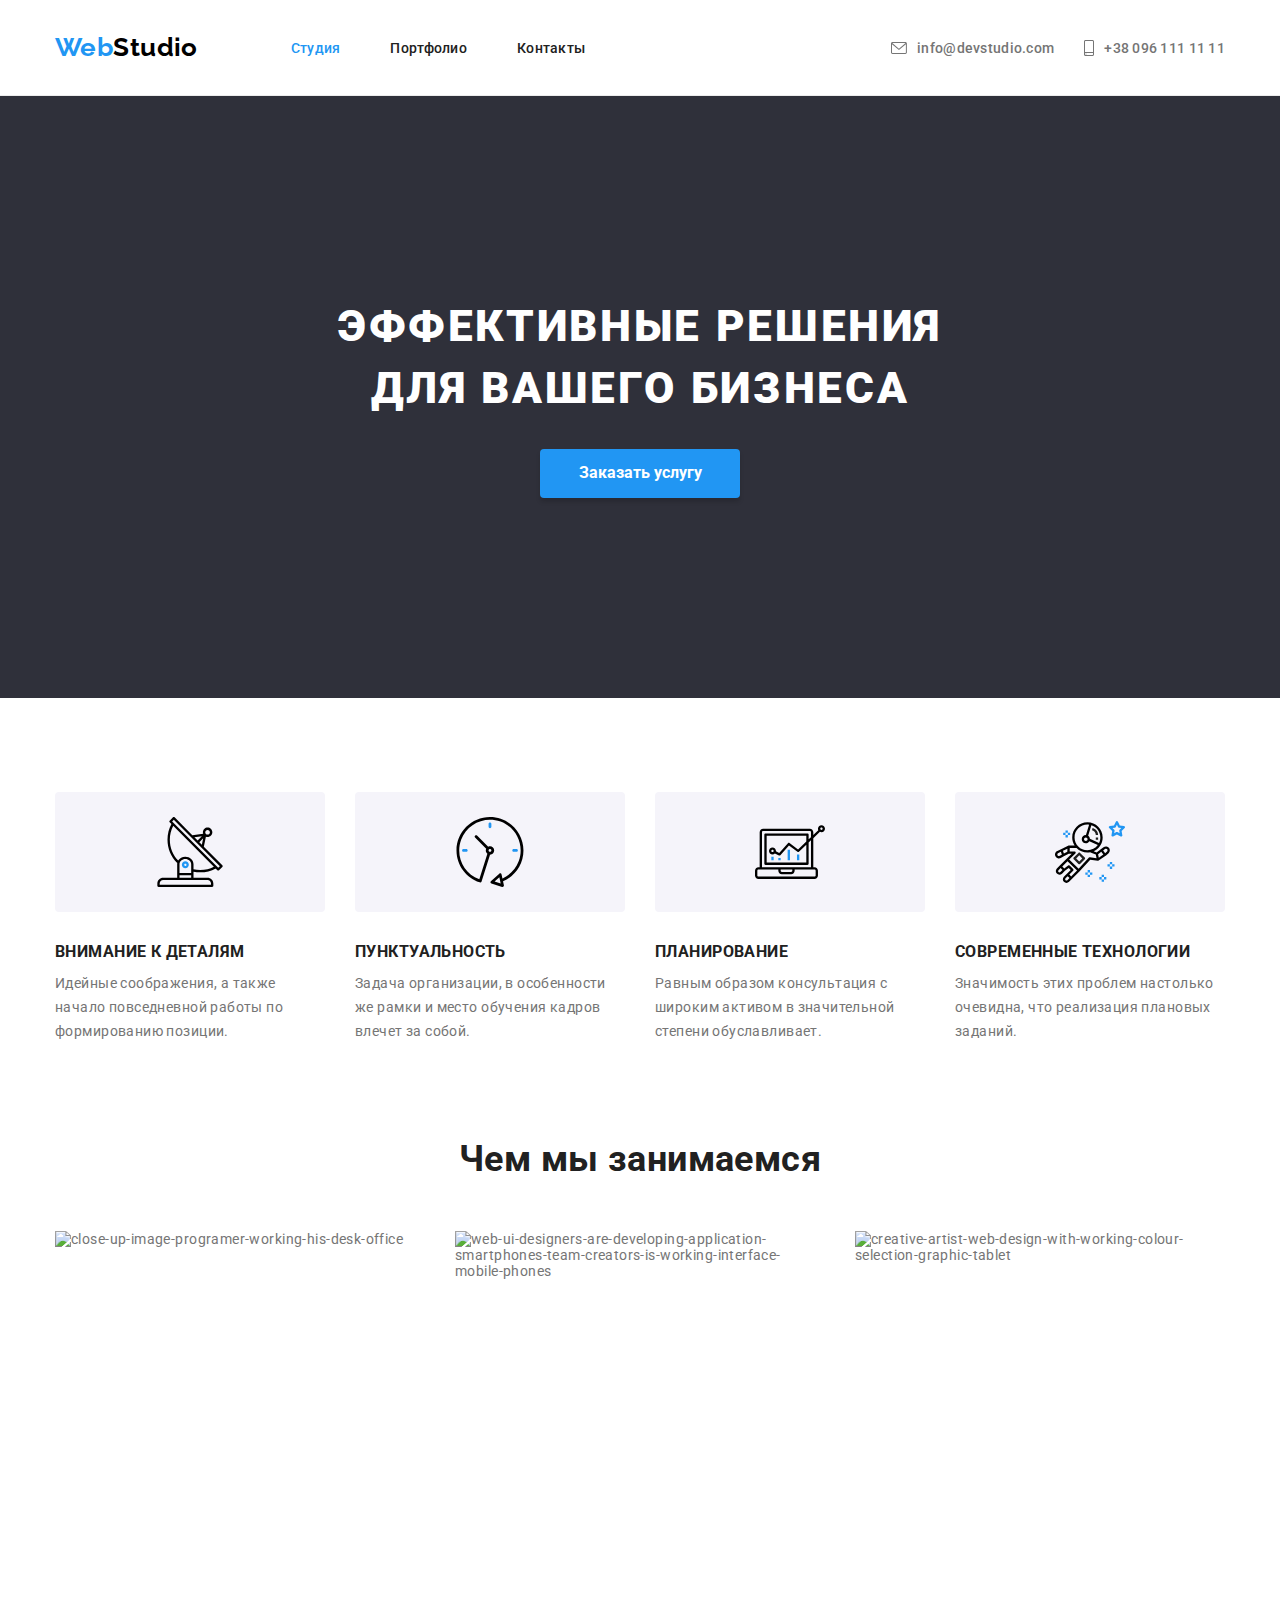
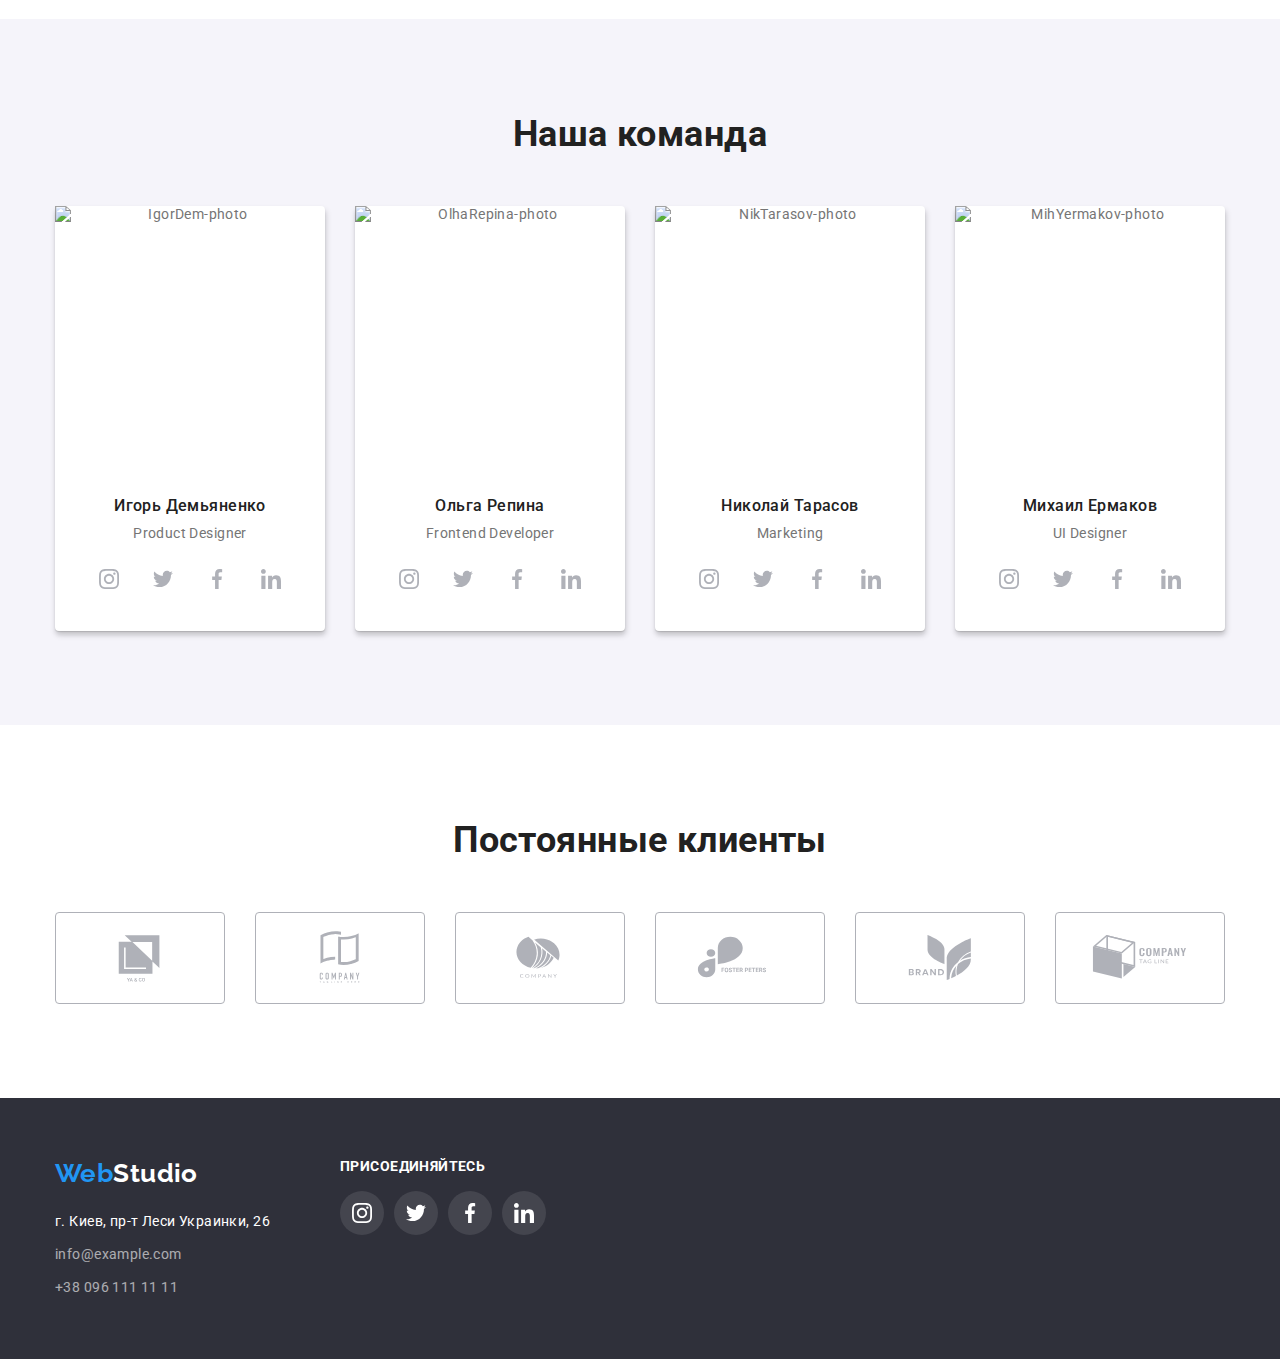
==== index.html @ 7b898558 "replace before svg" ====
<!DOCTYPE html>
<html lang="ru">
  <head>
    <meta charset="UTF-8" />
    <meta http-equiv="X-UA-Compatible" content="IE=edge" />
    <meta name="viewport" content="width=device-width, initial-scale=1.0" />
    <title>WebStudio</title>
    <link rel="preconnect" href="https://fonts.googleapis.com" />
    <link rel="preconnect" href="https://fonts.gstatic.com" crossorigin />
    <link
      href="https://fonts.googleapis.com/css2?family=Raleway:wght@700&family=Roboto:wght@400;500;700;900&display=swap"
      rel="stylesheet"
    />
    <link
      rel="stylesheet"
      href="https://cdnjs.cloudflare.com/ajax/libs/modern-normalize/1.1.0/modern-normalize.min.css"
    />
    <link rel="stylesheet" href="./css/styles.css" />
  </head>
  <body>
    <header class="page-header">
      <div class="container">
        <a href="/" class="logo link-global"
          >Web<span class="logo-part link-global">Studio</span></a
        >

        <nav>
          <ul class="site-nav list">
            <li class="item">
              <a href="./index.html" class="link-nav current link-global"
                >Студия</a
              >
            </li>
            <li class="item">
              <a href="./portfolio.html" class="link-nav link-global"
                >Портфолио</a
              >
            </li>
            <li class="item">
              <a href="/" class="link-nav link-global">Контакты</a>
            </li>
          </ul>
        </nav>
        <ul class="auth-nav list">
          <li class="item">
            <a href="emailto:info@devstudio.com" class="auth-link link-global"
              ><svg class="phone-icon" width="16" height="12">
                <use href="./images/sprite.svg#icon-envelope"></use>
              </svg>
              info@devstudio.com</a
            >
          </li>
          <li class="item">
            <a href="tel:+380961111111" class="auth-link link-global">
              <svg class="phone-icon" width="10" height="16">
                <use href="./images/sprite.svg#icon-smartphone"></use>
              </svg>
              +38 096 111 11 11</a
            >
          </li>
        </ul>
      </div>
    </header>

    <main>
      <section class="hero">
        <h1 class="hero-title">Эффективные решения для вашего бизнеса</h1>
        <button type="button" class="button">Заказать услугу</button>
      </section>

      <section class="section no-padding">
        <div class="container">
          <h2 class="visually-hidden">conseption_скрытый</h2>
          <ul class="list conseption">
            <li class="item">
              <div class="icon-cons-backgr">
                <svg class="coseption-icon">
                  <use href="./images/sprite.svg#icon-antenna"></use>
                </svg>
              </div>
              <h3 class="conseption-title">Внимание к деталям</h3>
              <p>
                Идейные соображения, а также начало повседневной работы по
                формированию позиции.
              </p>
            </li>
            <li class="item">
              <div class="icon-cons-backgr">
                <svg class="coseption-icon">
                  <use href="./images/sprite.svg#icon-clock"></use>
                </svg>
              </div>
              <h3 class="conseption-title">Пунктуальность</h3>
              <p>
                Задача организации, в особенности же рамки и место обучения
                кадров влечет за собой.
              </p>
            </li>
            <li class="item">
              <div class="icon-cons-backgr">
                <svg class="coseption-icon">
                  <use href="./images/sprite.svg#icon-diagram"></use>
                </svg>
              </div>
              <h3 class="conseption-title">Планирование</h3>
              <p>
                Равным образом консультация с широким активом в значительной
                степени обуславливает.
              </p>
            </li>
            <li class="item">
              <div class="icon-cons-backgr">
                <svg class="coseption-icon">
                  <use href="./images/sprite.svg#icon-astronaut"></use>
                </svg>
              </div>
              <h3 class="conseption-title">Современные технологии</h3>
              <p>
                Значимость этих проблем настолько очевидна, что реализация
                плановых заданий.
              </p>
            </li>
          </ul>
        </div>
      </section>

      <section class="section">
        <div class="container">
          <h2 class="section-title">Чем мы занимаемся</h2>

          <ul class="list slide">
            <li class="item">
              <img
                src="./images/img1.jpg"
                alt="close-up-image-programer-working-his-desk-office"
                width="370"
                height="294"
              />
            </li>
            <li class="item">
              <img
                src="./images/img2.jpg"
                alt="web-ui-designers-are-developing-application-smartphones-team-creators-is-working-interface-mobile-phones"
                width="370"
                height="294"
              />
            </li>
            <li class="item">
              <img
                src="./images/img3.jpg"
                alt="creative-artist-web-design-with-working-colour-selection-graphic-tablet"
                width="370"
                height="294"
              />
            </li>
          </ul>
        </div>
      </section>
      <section class="section team">
        <div class="container">
          <h2 class="section-title">Наша команда</h2>
          <ul class="team list">
            <li class="card">
              <img
                src="./images/IgorDem.jpg"
                alt="IgorDem-photo"
                width="270"
                height="260"
              />
              <div class="team-thumb">
                <h3 class="team-title">Игорь Демьяненко</h3>
                <p lang="en">Product Designer</p>
                <ul class="social-list list">
                  <li>
                    <a href="/" class="social-media">
                      <svg class="social-icon" width="20" height="20">
                        <use href="./images/sprite.svg#icon-instagram"></use>
                      </svg>
                    </a>
                  </li>
                  <li>
                    <a href="/" class="social-media">
                      <svg class="social-icon" width="20" height="20">
                        <use href="./images/sprite.svg#icon-twitter"></use>
                      </svg>
                    </a>
                  </li>
                  <li>
                    <a href="/" class="social-media">
                      <svg class="social-icon" width="20" height="20">
                        <use href="./images/sprite.svg#icon-facebook"></use>
                      </svg>
                    </a>
                  </li>
                  <li>
                    <a href="/" class="social-media">
                      <svg class="social-icon" width="20" height="20">
                        <use href="./images/sprite.svg#icon-linkedin"></use>
                      </svg>
                    </a>
                  </li>
                </ul>
              </div>
            </li>
            <li class="card">
              <img
                src="./images/OlhaRepina.jpg"
                alt="OlhaRepina-photo"
                width="270"
                height="260"
              />
              <div class="team-thumb">
                <h3 class="team-title">Ольга Репина</h3>
                <p lang="en">Frontend Developer</p>
                <ul class="social-list list">
                  <li>
                    <a href="/" class="social-media">
                      <svg class="social-icon" width="20" height="20">
                        <use href="./images/sprite.svg#icon-instagram"></use>
                      </svg>
                    </a>
                  </li>
                  <li>
                    <a href="/" class="social-media">
                      <svg class="social-icon" width="20" height="20">
                        <use href="./images/sprite.svg#icon-twitter"></use>
                      </svg>
                    </a>
                  </li>
                  <li>
                    <a href="/" class="social-media">
                      <svg class="social-icon" width="20" height="20">
                        <use href="./images/sprite.svg#icon-facebook"></use>
                      </svg>
                    </a>
                  </li>
                  <li>
                    <a href="/" class="social-media">
                      <svg class="social-icon" width="20" height="20">
                        <use href="./images/sprite.svg#icon-linkedin"></use>
                      </svg>
                    </a>
                  </li>
                </ul>
              </div>
            </li>
            <li class="card">
              <img
                src="./images/NikTarasov.jpg"
                alt="NikTarasov-photo"
                width="270"
                height="260"
              />
              <div class="team-thumb">
                <h3 class="team-title">Николай Тарасов</h3>
                <p lang="en">Marketing</p>
                <ul class="social-list list">
                  <li>
                    <a href="/" class="social-media">
                      <svg class="social-icon" width="20" height="20">
                        <use href="./images/sprite.svg#icon-instagram"></use>
                      </svg>
                    </a>
                  </li>
                  <li>
                    <a href="/" class="social-media">
                      <svg class="social-icon" width="20" height="20">
                        <use href="./images/sprite.svg#icon-twitter"></use>
                      </svg>
                    </a>
                  </li>
                  <li>
                    <a href="/" class="social-media">
                      <svg class="social-icon" width="20" height="20">
                        <use href="./images/sprite.svg#icon-facebook"></use>
                      </svg>
                    </a>
                  </li>
                  <li>
                    <a href="/" class="social-media">
                      <svg class="social-icon" width="20" height="20">
                        <use href="./images/sprite.svg#icon-linkedin"></use>
                      </svg>
                    </a>
                  </li>
                </ul>
              </div>
            </li>
            <li class="card">
              <img
                src="./images/MihYermakov.jpg"
                alt="MihYermakov-photo"
                width="270"
                height="260"
              />
              <div class="team-thumb">
                <h3 class="team-title">Михаил Ермаков</h3>
                <p lang="en">UI Designer</p>
                <ul class="social-list list">
                  <li>
                    <a href="/" class="social-media">
                      <svg class="social-icon" width="20" height="20">
                        <use href="./images/sprite.svg#icon-instagram"></use>
                      </svg>
                    </a>
                  </li>
                  <li>
                    <a href="/" class="social-media">
                      <svg class="social-icon" width="20" height="20">
                        <use href="./images/sprite.svg#icon-twitter"></use>
                      </svg>
                    </a>
                  </li>
                  <li>
                    <a href="/" class="social-media">
                      <svg class="social-icon" width="20" height="20">
                        <use href="./images/sprite.svg#icon-facebook"></use>
                      </svg>
                    </a>
                  </li>
                  <li>
                    <a href="/" class="social-media">
                      <svg class="social-icon" width="20" height="20">
                        <use href="./images/sprite.svg#icon-linkedin"></use>
                      </svg>
                    </a>
                  </li>
                </ul>
              </div>
            </li>
          </ul>
        </div>
      </section>
      <section class="section">
        <div class="container">
          <h2 class="section-title">Постоянные клиенты</h2>
          <ul class="list clients">
            <li class="item-client">
              <a href="/" class="link-client">
                <svg class="client-icon">
                  <use href="./images/sprite.svg#icon-client1"></use>
                </svg>
              </a>
            </li>
            <li class="item-client">
              <a href="/" class="link-client">
                <svg class="client-icon">
                  <use href="./images/sprite.svg#icon-client2"></use>
                </svg>
              </a>
            </li>
            <li class="item-client">
              <a href="/" class="link-client">
                <svg class="client-icon">
                  <use href="./images/sprite.svg#icon-client3"></use>
                </svg>
              </a>
            </li>
            <li class="item-client">
              <a href="/" class="link-client">
                <svg class="client-icon">
                  <use href="./images/sprite.svg#icon-client4"></use>
                </svg>
              </a>
            </li>
            <li class="item-client">
              <a href="/" class="link-client">
                <svg class="client-icon">
                  <use href="./images/sprite.svg#icon-client5"></use>
                </svg>
              </a>
            </li>
            <li class="item-client">
              <a href="/" class="link-client">
                <svg class="client-icon">
                  <use href="./images/sprite.svg#icon-client6"></use>
                </svg>
              </a>
            </li>
          </ul>
        </div>
      </section>
    </main>

    <footer class="footer">
      <div class="container">
        <div>
          <a href="/" class="logo link-global"
            >Web<span class="logo-part link-global">Studio</span></a
          >
          <address>
            <ul class="list">
              <li>
                <a
                  href="https://bit.ly/3pXMvUd"
                  target="_blank"
                  rel="noopener noreferrer"
                  class="adress link-global"
                  >г. Киев, пр-т Леси Украинки, 26</a
                >
              </li>
              <li>
                <a
                  href="mailto:info@example.com"
                  class="adress contacts link-global"
                  >info@example.com</a
                >
              </li>
              <li>
                <a href="tel:+380991111111" class="adress contacts link-global"
                  >+38 096 111 11 11</a
                >
              </li>
            </ul>
          </address>
        </div>

        <div class="footer-social">
          <h2 class="footer-connect">присоединяйтесь</h2>
          <ul class="social-list list">
            <li>
              <a href="/" class="social-media">
                <svg class="social-icon" width="20" height="20">
                  <use href="./images/sprite.svg#icon-instagram"></use>
                </svg>
              </a>
            </li>
            <li>
              <a href="/" class="social-media">
                <svg class="social-icon" width="20" height="20">
                  <use href="./images/sprite.svg#icon-twitter"></use>
                </svg>
              </a>
            </li>
            <li>
              <a href="/" class="social-media">
                <svg class="social-icon" width="20" height="20">
                  <use href="./images/sprite.svg#icon-facebook"></use>
                </svg>
              </a>
            </li>
            <li>
              <a href="/" class="social-media">
                <svg class="social-icon" width="20" height="20">
                  <use href="./images/sprite.svg#icon-linkedin"></use>
                </svg>
              </a>
            </li>
          </ul>
        </div>
      </div>
    </footer>
  </body>
</html>
---- css/styles.css ----
:root {
  --main-color: rgba(117, 117, 117, 1);

  --headers-color: rgba(33, 33, 33, 1);
  --accent-color: #2196f3;
  --white-color: rgba(255, 255, 255, 1);
  --back2-color: #2f303a;
  --button-team-backgr: #f5f4fa;
  --button-hover: #188ce8;
  --section-backgr: #e5e5e5;
  --black: rgba(0, 0, 0, 1);
  --header-border: #ececec;
  --card-set-gap: 30px;
  --card-border: #eeeeee;
  --card-shadow: 0px 1px 1px rgba(0, 0, 0, 0.12),
    0px 4px 4px rgba(0, 0, 0, 0.06), 1px 4px 6px rgba(0, 0, 0, 0.16);
  --icon-fill: rgba(175, 177, 184, 1);
}

body {
  background-color: var(--white-color);
  color: var(--main-color);

  font-family: "Roboto", sans-serif;
  font-style: normal;
  font-weight: 400;
  font-size: 14px;
  letter-spacing: 0.03em;
}

.container {
  width: 1200px;
  margin-left: auto;
  margin-right: auto;
  padding-left: 15px;
  padding-right: 15px;
  margin-top: 0;
  margin-bottom: 0;
}

.section {
  padding: 94px 0;
}

.page-header > .container {
  display: flex;
  flex-direction: row;
  align-items: center;
}

.page-header {
  border-bottom: 1px solid var(--header-border);
}

.visually-hidden {
  position: absolute;
  width: 1px;
  height: 1px;
  margin: -1px;
  border: 0;
  padding: 0;
  white-space: nowrap;
  clip-path: inset(100%);
  clip: rect(0 0 0 0);
  overflow: hidden;
}

.link-global {
  text-decoration: none;
  color: inherit;
}

header .link-global {
  padding: 32px 0;
}

.link-nav:hover,
.link-nav:focus,
.auth-link:hover,
.auth-link:focus {
  color: var(--accent-color);
}

h1,
h2,
h3,
h4,
h5,
h6,
p {
  margin: 0;
}

.list {
  list-style: none;
  padding: 0;
  margin: 0;
}

.logo {
  color: var(--accent-color);

  font-family: "Raleway", sans-serif;
  font-style: normal;
  font-weight: 700;
  font-size: 26px;
  line-height: 1.2;
}

.logo-part {
  color: var(--black);
}
.footer .logo-part {
  color: var(--white-color);
}

.site-nav {
  list-style: none;
  color: var(--headers-color);
  display: flex;
  margin-left: 93px;
}

.site-nav .item:not(:last-child) {
  margin-right: 50px;
}

.auth-nav {
  display: flex;
  margin-left: auto;
  align-items: center;
}

.auth-nav .item:first-child {
  margin-right: 30px;
}

.auth-link {
  display: flex;
  align-items: center;
  color: inherit;
  /* outline: 1px solid red; */
}

/* .auth-link:first-child::before {
  content: '';
  display: inline-block;
  color: inherit;
  width: 16px;
  height: 10px;
  margin-right: 10px;
  fill: currentColor;
  background-position: center;
  background-repeat: no-repeat;
  background-size: contain;
  background-image: url(../images/envelope.svg);
 } */

.email-icon,
.phone-icon {
  display: inline-flex;
  margin-right: 10px;
  fill: currentColor;
}

.site-nav,
.auth-nav {
  list-style: none;
  line-height: 1;
  letter-spacing: 0.02em;
  font-weight: 500;
}

.link-nav.current {
  color: var(--accent-color);
}

.hero {
  background-color: var(--back2-color);
  background-image: linear-gradient(
      to right,
      rgba(47, 48, 58, 0.4),
      rgba(47, 48, 58, 0.4)
    ),
    url(../images/Img_hero_bg.jpg);
  background-repeat: no-repeat;
  max-width: 1600px;
  min-height: 600px;
  margin-left: auto;
  margin-right: auto;
  background-position: center;
  background-size: cover;

  text-align: center;
  padding: 200px 0;
}
.hero-title {
  color: var(--white-color);

  letter-spacing: 0.06em;
  line-height: 1.4;
  text-transform: uppercase;
  font-size: 44px;
  font-weight: 900;
  text-align: center;

  width: 696px;
  margin-top: 0;
  margin-bottom: 30px;
  margin-left: auto;
  margin-right: auto;
}

.button {
  color: var(--white-color);
  background-color: var(--accent-color);

  font-family: inherit;
  font-weight: 700;
  font-size: 16px;
  box-shadow: 0px 4px 4px rgba(0, 0, 0, 0.15);
  border-radius: 4px;
  border-width: 0;
  line-height: 1.8;
  display: inline-block;
  padding: 10px 32px;
  min-width: 200px;

  text-align: center;
}
.button:hover,
.button:focus {
  background-color: var(--button-hover);
  cursor: pointer;
}

.filtr-button {
  font-family: inherit;
  font-weight: 500;
  font-size: 16px;
  line-height: 1.6;

  color: var(--headers-color);
  background-color: var(--button-team-backgr);
  border-radius: 4px;
  border-width: 0;
  padding: 6px 22px;
}

.filtr-button:hover,
.filtr-button:focus {
  color: var(--white-color);
  background-color: var(--accent-color);
  cursor: pointer;
  box-shadow: var(--card-shadow);
}

.conseption p {
  margin-top: 0;
  margin-bottom: 0;
  width: 270px;
  line-height: 1.71;
}

.conseption,
.team,
.slide {
  display: flex;
  flex-direction: row;
}
.conseption,
.slide {
  gap: 30px;
}

.coseption-icon {
  content: "";
  display: block;
  width: 70px;
  height: 70px;
}

.icon-cons-backgr {
  display: flex;
  align-items: center;
  justify-content: center;
  background-color: var(--button-team-backgr);
  border-radius: 4px;
  width: 270px;
  height: 120px;
}

.list .card + .card {
  margin-left: 30px;
}
.no-padding {
  padding-bottom: 0;
}
.conseption-title {
  color: var(--headers-color);

  font-weight: 700;
  line-height: 16px;
  line-height: 1.2;
  margin-top: 30px;
  margin-bottom: 10px;
  width: 270px;
  text-transform: uppercase;
}

.team-thumb {
  padding: 30px 32px;
}

.team {
  background-color: var(--button-team-backgr);
  text-align: center;
}

.team .card {
  width: 370px;
  background-color: var(--white-color);
  box-shadow: var(--card-shadow);
  border-radius: 4px;
}
.section-title {
  color: var(--headers-color);

  font-weight: 700;
  font-size: 36px;
  line-height: 1.2;
  margin-top: 0;
  margin-bottom: 50px;
  text-align: center;
}

.team-title {
  color: var(--headers-color);
  font-weight: 500;
  font-size: 16px;
  line-height: 1.2;

  margin-bottom: 10px;
}
/* 
список ссылок */
.social-list {
  display: flex;
  justify-content: space-between;
  align-items: center;
  margin-top: 16px;
  gap: 10px;
}
/* ссылка а */
.social-media {
  display: flex;
  justify-content: center;
  align-items: center;
  width: 44px;
  height: 44px;
  border-radius: 22px;
  /* outline: 1px solid red; */
}

/* иконка svg */
.social-icon {
  display: inline-block;
  fill: var(--icon-fill);
}

.social-media:hover .social-icon,
.social-media:focus .social-icon {
  fill: var(--white-color);
}

.social-media:hover,
.social-media:focus {
  border-radius: 50%;
  background-color: var(--accent-color);
}

.adress {
  color: var(--white-color);
  font-style: normal;
  line-height: 1.71;
}
address li:not(:last-child) {
  margin-bottom: 9px;
}

address .list {
  margin-top: 20px;
}

.contacts {
  opacity: 0.6;
}

.footer {
  background-color: var(--back2-color);
  padding-top: 60px;
  padding-bottom: 60px;
}

.footer > .container {
  display: flex;
}

.footer-connect {
  text-transform: uppercase;
  font-weight: 700;
  font-size: 14px;
  color: var(--white-color);
}
.footer-social {
  margin-left: 70px;
}

.footer-social .social-media {
  background-color: rgba(255, 255, 255, 0.1);
}
.footer-social .social-icon {
  fill: var(--white-color);
}

.footer-social .social-media:hover,
.footer-social .social-media:focus {
  background-color: var(--accent-color);
}

.filtr-button-list {
  list-style: none;
  display: flex;
  flex-direction: row;
  justify-content: center;
  padding: 0;
  margin-top: 0;
  margin-bottom: 50px;
}

.filtr-button-list li + li {
  margin-left: 8px;
}

img {
  display: block;
  max-width: 100%;
}
.project-example {
  display: flex;
  flex-direction: row;
  padding: 0;
  margin: 0;
  flex-wrap: wrap;
  margin-left: calc(-1 * var(--card-set-gap));
  margin-top: calc(-1 * var(--card-set-gap));
}

.project-example > .item {
  flex-basis: calc(100%-2 * var(--card-set-gap) / 3);

  margin-left: var(--card-set-gap);
  margin-top: var(--card-set-gap);
}

.card-content {
  border: 1px solid var(--card-border);
  width: 370px;
  padding: 20px 24px;
}

.projects-ex-title {
  color: var(--headers-color);

  font-weight: 700;
  font-size: 18px;
  letter-spacing: 0.06em;
  line-height: 2;

  margin-bottom: 4px;
}
.projects-def {
  font-size: 16px;
  line-height: 1.8;
}

.item > .card:hover {
  box-shadow: var(--card-shadow);
}

.clients {
  margin: 0;
  padding: 0;
  display: flex;
  gap: var(--card-set-gap);
}

/* .item_client {
display: flex;
justify-content: center;
}  */

.client-icon {
  width: 106px;
  height: 60px;
  fill: var(--icon-fill);
}
.item-client {
  width: calc(100% / 6-var(var(--card-set-gap)));
  justify-content: space-between;
}
.link-client {
  display: flex;
  justify-content: center;
  align-items: center;
  width: 170px;
  height: 92px;

  border: 1px solid #afb1b8;
  border-radius: 4px;
}

.link-client:hover .client-icon,
.link-client:focus .client-icon {
  fill: var(--accent-color);
}
.link-client:hover,
.link-client:focus {
  border: 1px solid var(--accent-color);
  cursor: pointer;
}
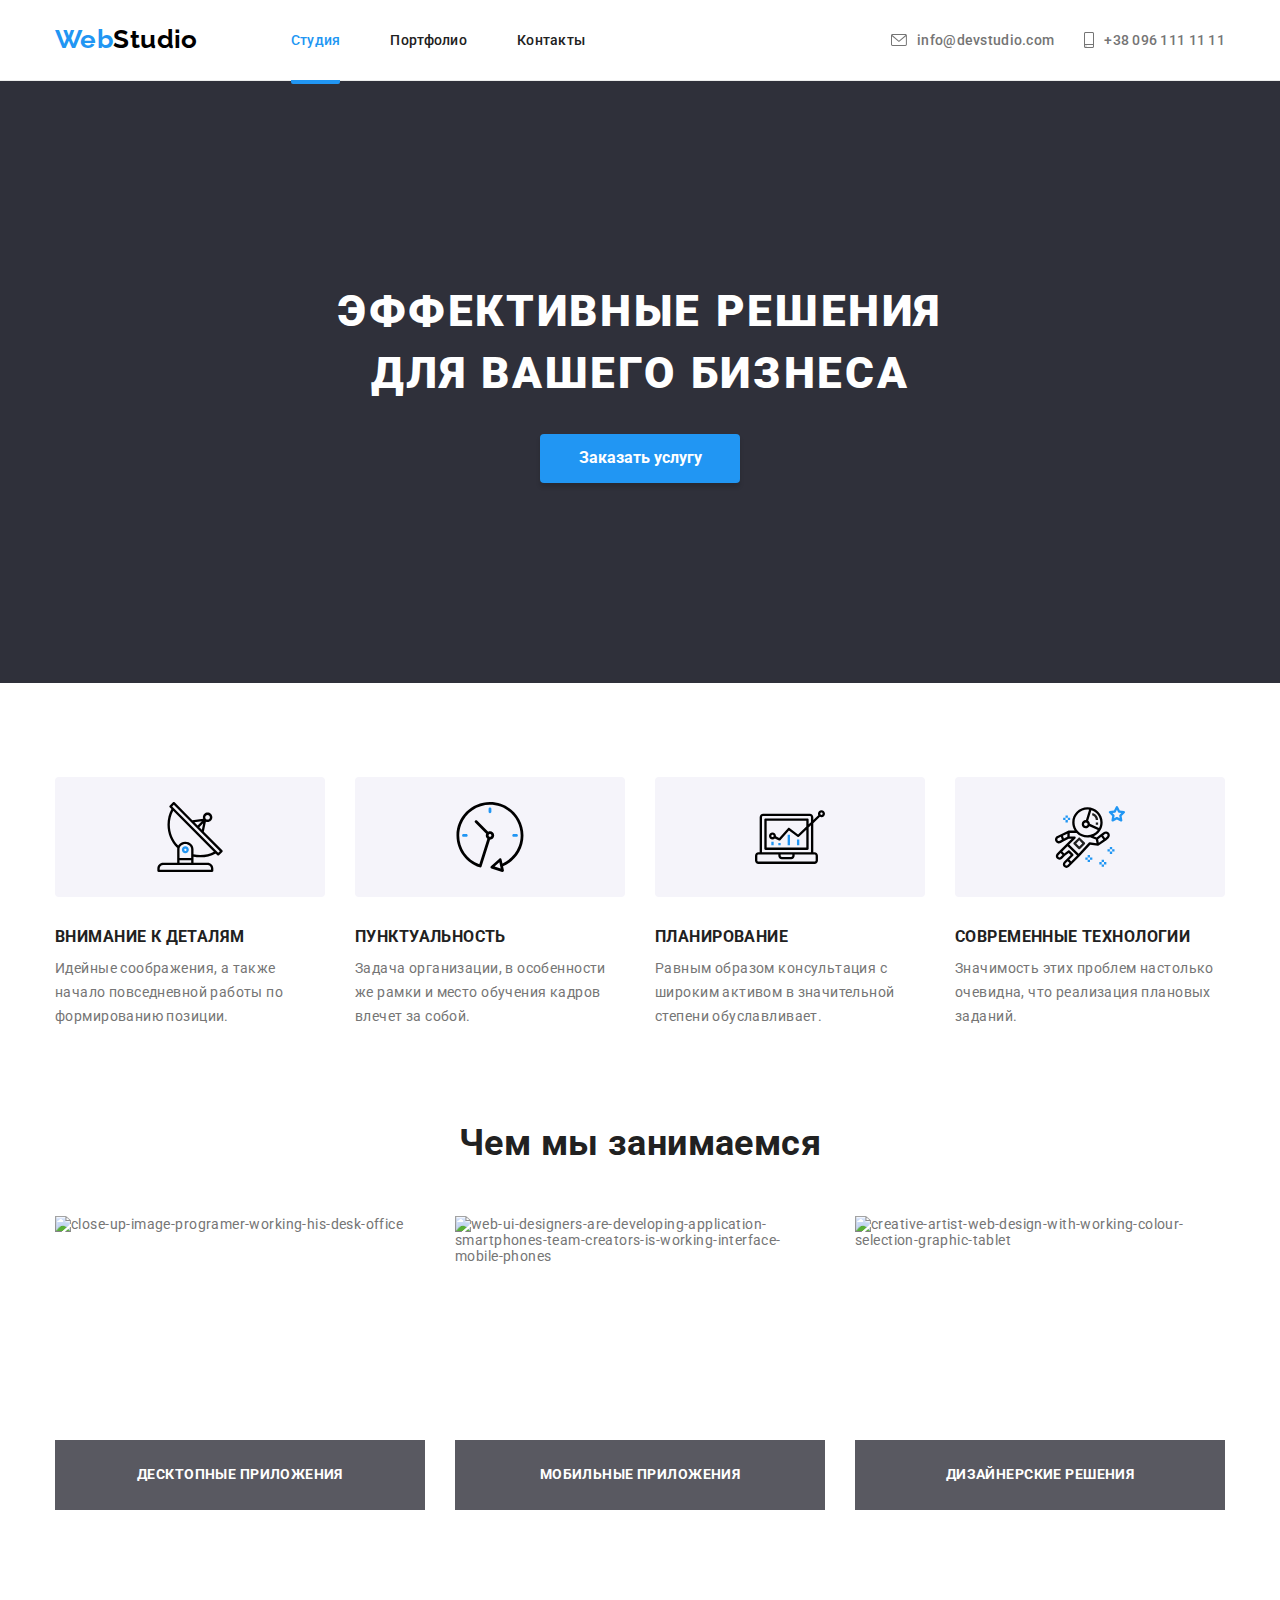
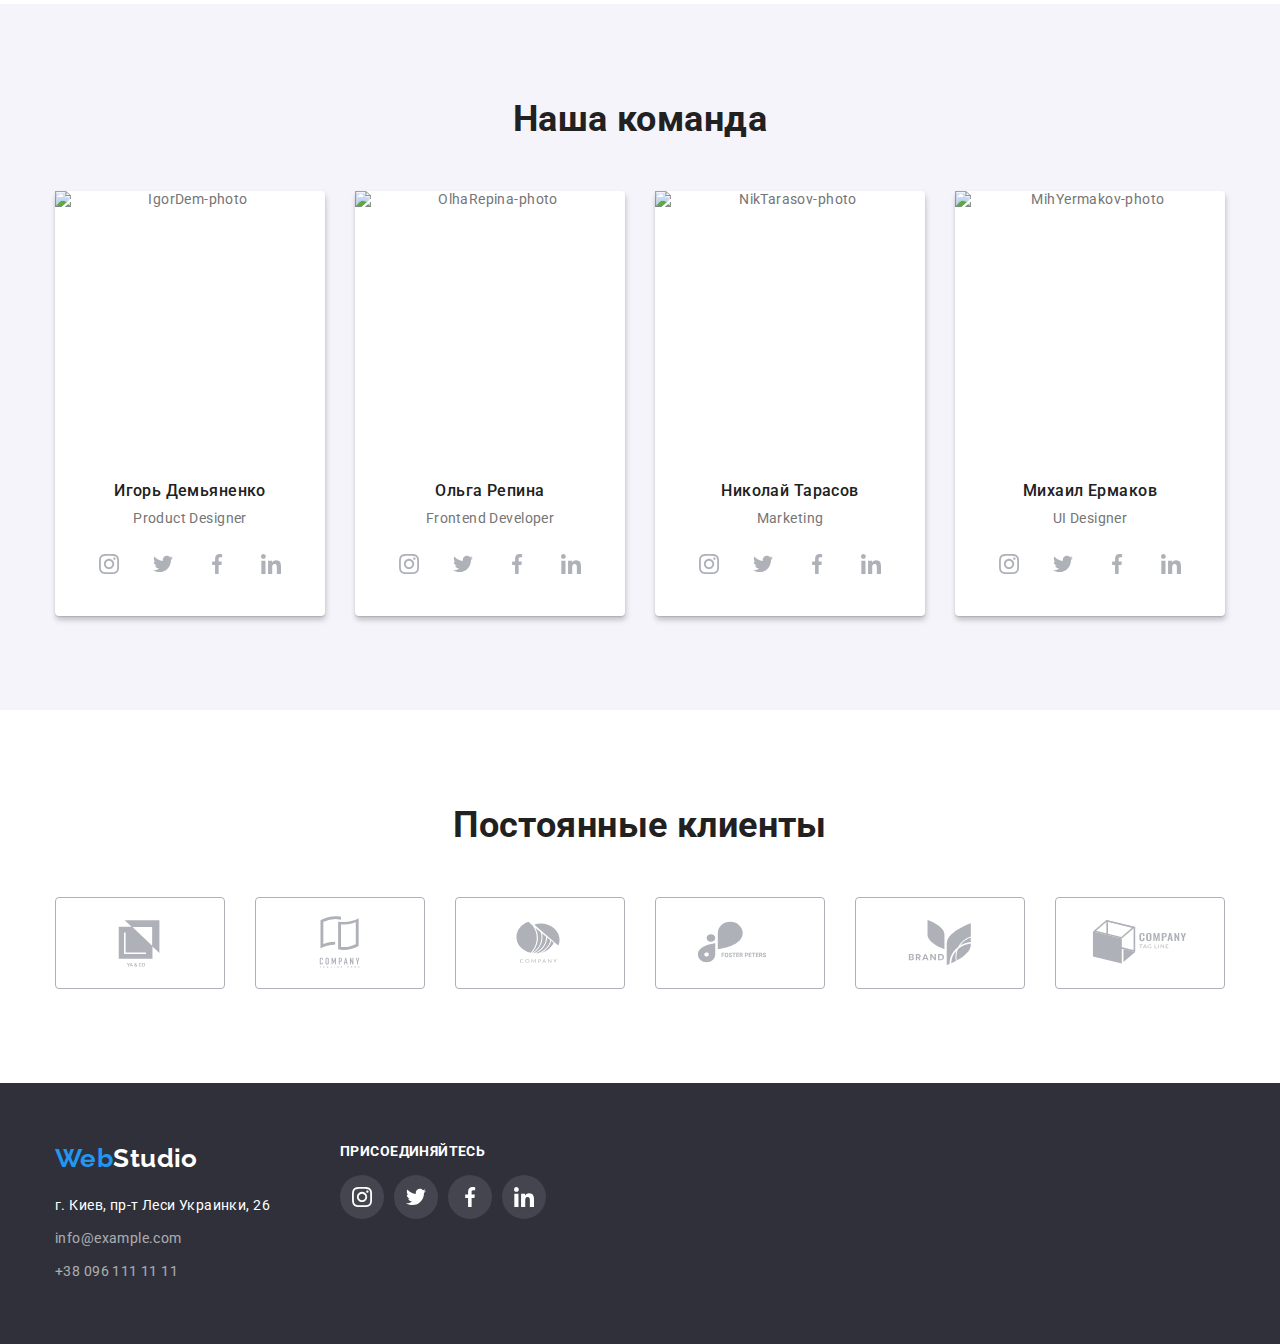
==== commit 0c6c79c1: "add portfolio hover" ====
--- a/index.html
+++ b/index.html
@@ -129,33 +129,40 @@
           <h2 class="section-title">Чем мы занимаемся</h2>
 
           <ul class="list slide">
-            <li class="item">
+            <li class="item doings-list">
               <img
                 src="./images/img1.jpg"
                 alt="close-up-image-programer-working-his-desk-office"
                 width="370"
                 height="294"
               />
-            </li>
-            <li class="item">
+              <!-- <div class="doing-backgr"> -->
+              <h2 class="doing-descr"> Десктопные приложения</h2>
+              <!-- </div> -->
+            </li>
+            
+            <li class="item doings-list">
               <img
                 src="./images/img2.jpg"
                 alt="web-ui-designers-are-developing-application-smartphones-team-creators-is-working-interface-mobile-phones"
                 width="370"
                 height="294"
               />
-            </li>
-            <li class="item">
+              <h2 class="doing-descr"> Мобильные приложения</h2>
+            </li>
+            <li class="item doings-list">
               <img
                 src="./images/img3.jpg"
                 alt="creative-artist-web-design-with-working-colour-selection-graphic-tablet"
                 width="370"
                 height="294"
               />
-            </li>
+              <h2 class="doing-descr"> Дизайнерские решения</h2>
+              </li>
           </ul>
         </div>
       </section>
+
       <section class="section team">
         <div class="container">
           <h2 class="section-title">Наша команда</h2>
--- a/css/styles.css
+++ b/css/styles.css
@@ -70,15 +70,12 @@
   color: inherit;
 }
 
-header .link-global {
-  padding: 32px 0;
-}
-
 .link-nav:hover,
 .link-nav:focus,
 .auth-link:hover,
 .auth-link:focus {
   color: var(--accent-color);
+
 }
 
 h1,
@@ -119,11 +116,11 @@
   color: var(--headers-color);
   display: flex;
   margin-left: 93px;
-}
-
-.site-nav .item:not(:last-child) {
-  margin-right: 50px;
-}
+  gap: 50px;
+  align-items: center;
+}
+
+
 
 .auth-nav {
   display: flex;
@@ -134,27 +131,16 @@
 .auth-nav .item:first-child {
   margin-right: 30px;
 }
-
+.link-nav{
+  padding: 32px 0;
+}
 .auth-link {
   display: flex;
   align-items: center;
   color: inherit;
+  padding: 32px 0;
   /* outline: 1px solid red; */
 }
-
-/* .auth-link:first-child::before {
-  content: '';
-  display: inline-block;
-  color: inherit;
-  width: 16px;
-  height: 10px;
-  margin-right: 10px;
-  fill: currentColor;
-  background-position: center;
-  background-repeat: no-repeat;
-  background-size: contain;
-  background-image: url(../images/envelope.svg);
- } */
 
 .email-icon,
 .phone-icon {
@@ -171,14 +157,18 @@
   font-weight: 500;
 }
 
+
+
 .link-nav.current {
   color: var(--accent-color);
-}
+   border-bottom: 4px solid var(--accent-color);
+  border-radius: 2px; 
+   
+  }
 
 .hero {
   background-color: var(--back2-color);
   background-image: linear-gradient(
-      to right,
       rgba(47, 48, 58, 0.4),
       rgba(47, 48, 58, 0.4)
     ),
@@ -273,6 +263,49 @@
   gap: 30px;
 }
 
+/* элемент списка */
+.doings-list{
+  position: relative;
+}
+
+/* див с подписью */
+/* .doing-backgr{
+  position: absolute;
+  display: block;
+  padding: 27px 0;
+  background-color: rgba(47, 48, 58, 0.8);
+  margin: 0 auto;
+  bottom: 0;
+  left: 0;
+  min-width: 370px;
+
+} */
+
+/* подпись */
+.doing-descr {
+  display: block;
+  
+  color: var(--white-color);
+  text-transform: uppercase;
+  font-weight: 700;
+  font-size: 14px;
+  line-height: 1.1;
+  text-align: center;
+
+  padding: 27px 0;
+  margin: 0 auto;
+  
+  position: absolute;
+  display: block;
+  
+  background-color: rgba(47, 48, 58, 0.8);
+  margin: 0 auto;
+  bottom: 0;
+  left: 0;
+  min-width: 370px;
+  
+}
+
 .coseption-icon {
   content: "";
   display: block;
@@ -469,6 +502,31 @@
   padding: 20px 24px;
 }
 
+.card-thumb{
+  position: relative;
+  }
+
+.thumb-hover{
+  
+  display: inline-block;
+  position: absolute;
+  top:0;
+  left:0;
+  width: 100%;
+  height: 100%;
+  background-color: rgba(33, 150, 243, 0.9);
+
+  font-weight: 400;
+font-size: 18px;  
+line-height: 1.56;
+color: var(--white-color);
+padding: 63px 24px;
+
+opacity: 0;
+}
+
+
+
 .projects-ex-title {
   color: var(--headers-color);
 
@@ -484,9 +542,12 @@
   line-height: 1.8;
 }
 
-.item > .card:hover {
+.card:hover {
   box-shadow: var(--card-shadow);
-}
+  }
+
+.card:hover .thumb-hover
+{opacity: 1;} 
 
 .clients {
   margin: 0;
@@ -494,11 +555,6 @@
   display: flex;
   gap: var(--card-set-gap);
 }
-
-/* .item_client {
-display: flex;
-justify-content: center;
-}  */
 
 .client-icon {
   width: 106px;
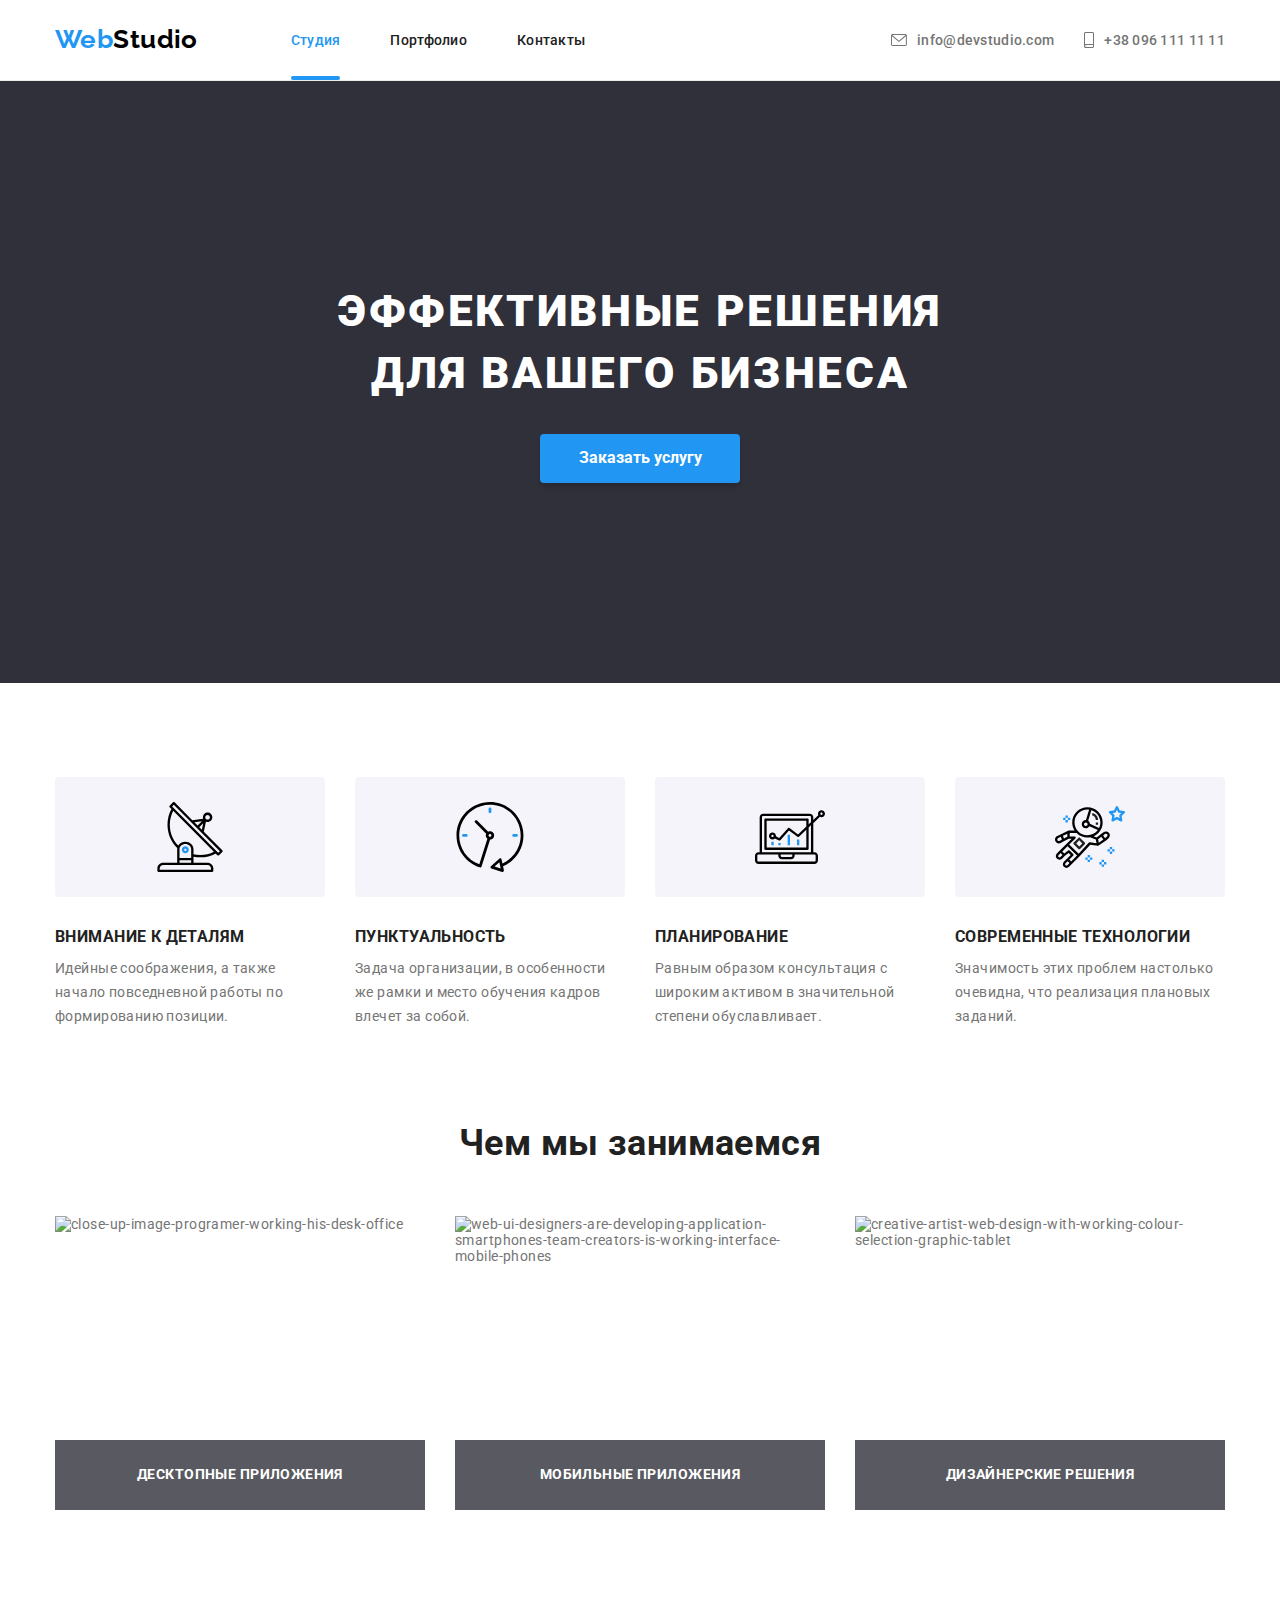
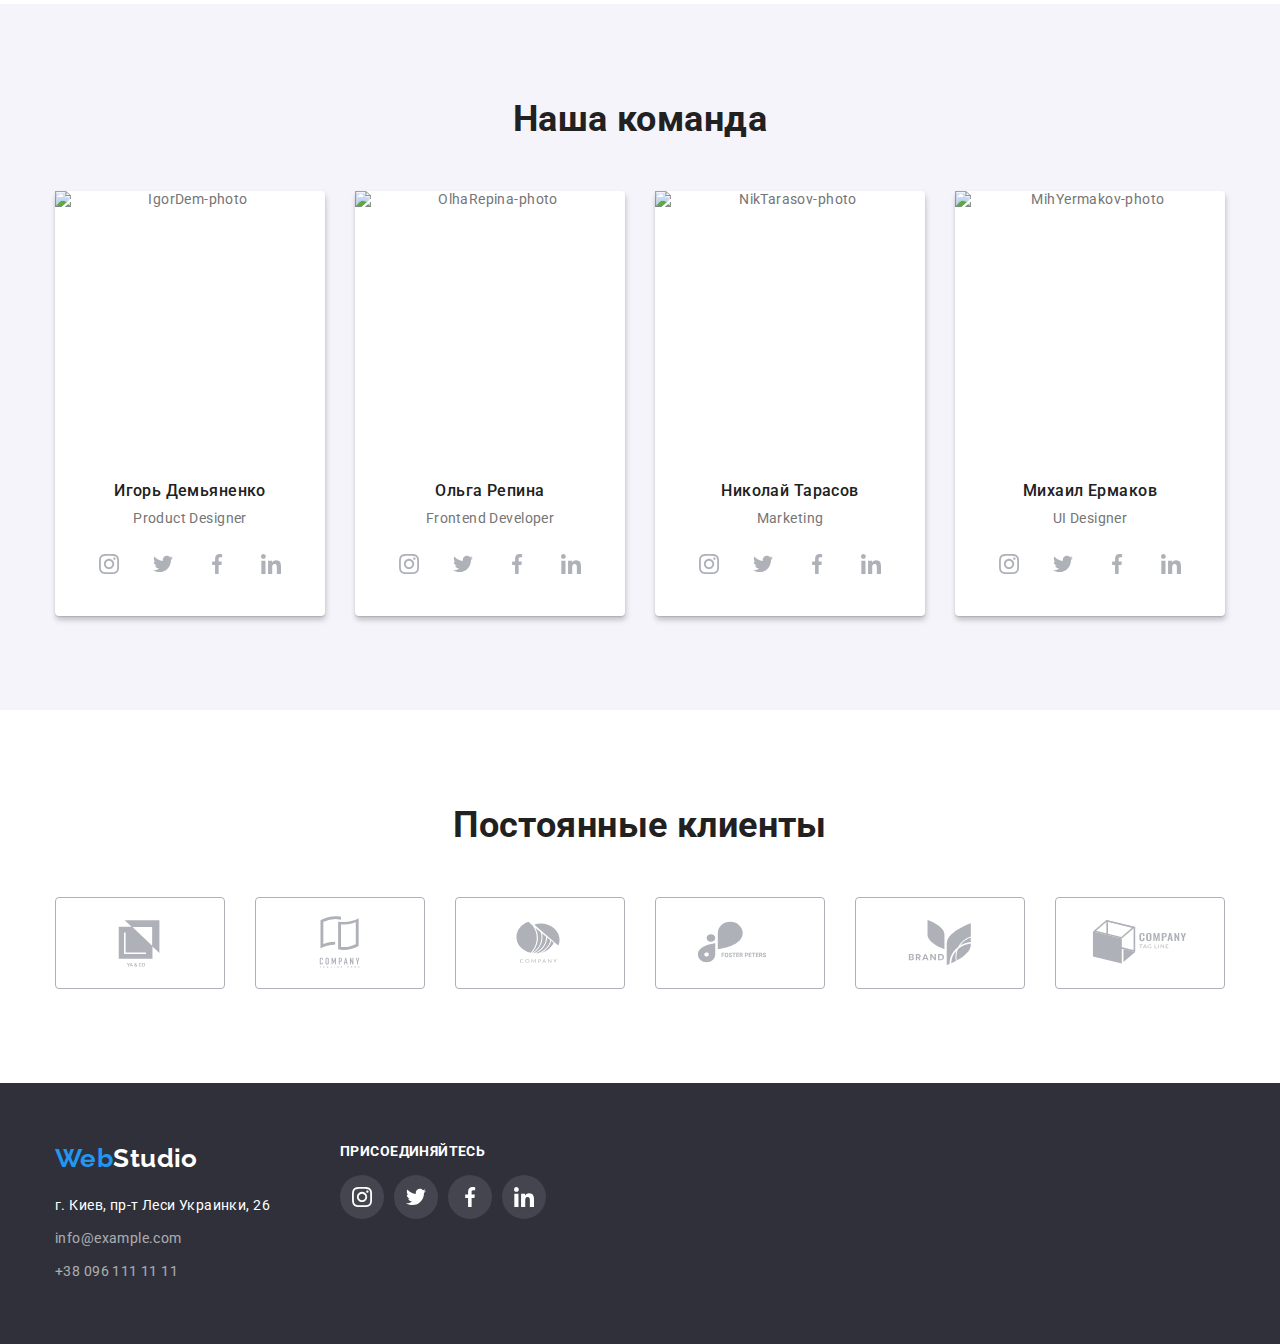
==== commit c7b55b82: "add modal" ====
--- a/index.html
+++ b/index.html
@@ -65,7 +65,7 @@
     <main>
       <section class="hero">
         <h1 class="hero-title">Эффективные решения для вашего бизнеса</h1>
-        <button type="button" class="button">Заказать услугу</button>
+        <button  type="button" class="button" data-modal-open>Заказать услугу</button>
       </section>
 
       <section class="section no-padding">
@@ -140,7 +140,7 @@
               <h2 class="doing-descr"> Десктопные приложения</h2>
               <!-- </div> -->
             </li>
-            
+
             <li class="item doings-list">
               <img
                 src="./images/img2.jpg"
@@ -457,5 +457,20 @@
         </div>
       </div>
     </footer>
+
+<div class="backdrop is-hidden" data-modal>
+<div class="modal">
+<button class="close-btn" type="button" data-modal-close>
+      <svg class="close-icon" width="30" height="30">
+      <use href="./images/sprite.svg#icon-close.svg"></use>
+
+      </svg>
+</button>
+
+</div>
+
+</div>
+
+<script src="./js/modal.js"></script>
   </body>
 </html>
--- a/css/styles.css
+++ b/css/styles.css
@@ -75,6 +75,10 @@
 .auth-link:hover,
 .auth-link:focus {
   color: var(--accent-color);
+  transition-property: color;
+  transition-duration: 250ms;
+  transition-timing-function: cubic-bezier(0.4, 0, 0.2, 1);
+  
 
 }
 
@@ -112,7 +116,7 @@
 }
 
 .site-nav {
-  list-style: none;
+   list-style: none;
   color: var(--headers-color);
   display: flex;
   margin-left: 93px;
@@ -133,6 +137,7 @@
 }
 .link-nav{
   padding: 32px 0;
+  position: relative;
 }
 .auth-link {
   display: flex;
@@ -158,13 +163,25 @@
 }
 
 
-
 .link-nav.current {
   color: var(--accent-color);
-   border-bottom: 4px solid var(--accent-color);
-  border-radius: 2px; 
-   
-  }
+        }
+
+     
+.site-nav .link-nav.current::after{
+  position: absolute;
+  bottom: 0;
+  right: 0;
+  display: block;
+  width: 100%;
+  height: 4px;
+      content: " ";
+      background-color: var(--accent-color);
+      border-radius: 2px;
+
+
+     }
+
 
 .hero {
   background-color: var(--back2-color);
@@ -222,6 +239,9 @@
 .button:focus {
   background-color: var(--button-hover);
   cursor: pointer;
+  transition-property: background-color;
+  transition-duration: 250ms;
+  transition-timing-function: cubic-bezier(0.4, 0, 0.2, 1);
 }
 
 .filtr-button {
@@ -243,6 +263,11 @@
   background-color: var(--accent-color);
   cursor: pointer;
   box-shadow: var(--card-shadow);
+  transition-property: background-color;
+  transition-property: box-shadow;
+  transition-property: color;
+  transition-duration: 250ms;
+  transition-timing-function: cubic-bezier(0.4, 0, 0.2, 1);
 }
 
 .conseption p {
@@ -410,6 +435,10 @@
 .social-media:focus {
   border-radius: 50%;
   background-color: var(--accent-color);
+  transition-property: background-color;
+  transition-duration: 250ms;
+  transition-timing-function: cubic-bezier(0.4, 0, 0.2, 1);
+  
 }
 
 .adress {
@@ -459,6 +488,9 @@
 .footer-social .social-media:hover,
 .footer-social .social-media:focus {
   background-color: var(--accent-color);
+  transition-property: background-color;
+  transition-duration: 250ms;
+  transition-timing-function: cubic-bezier(0.4, 0, 0.2, 1);
 }
 
 .filtr-button-list {
@@ -542,12 +574,19 @@
   line-height: 1.8;
 }
 
-.card:hover {
+.card:hover,
+.card:focus {
   box-shadow: var(--card-shadow);
+  transition-property: box-shadow;
+transition-duration: 250ms;
+transition-timing-function: cubic-bezier(0.4, 0, 0.2, 1);
   }
 
 .card:hover .thumb-hover
-{opacity: 1;} 
+{opacity: 1;
+  transition-property: opacity;
+  transition-duration: 250ms;
+  transition-timing-function: cubic-bezier(0.4, 0, 0.2, 1);} 
 
 .clients {
   margin: 0;
@@ -579,9 +618,63 @@
 .link-client:hover .client-icon,
 .link-client:focus .client-icon {
   fill: var(--accent-color);
+  transition-property: fill;
+  transition-duration: 250ms;
+  transition-timing-function: cubic-bezier(0.4, 0, 0.2, 1);
 }
 .link-client:hover,
 .link-client:focus {
   border: 1px solid var(--accent-color);
   cursor: pointer;
-}
+  transition-property: border;
+  transition-duration: 250ms;
+  transition-timing-function: cubic-bezier(0.4, 0, 0.2, 1);
+}
+
+
+.backdrop {
+
+  position: fixed;
+  top:0;
+  left: 0;
+  width: 100%;
+  height: 100%;
+  background-color: rgba(0, 0, 0, 0.2);
+  
+}
+.backdrop.is-hidden{
+  opacity: 0;
+  pointer-events: none;
+  max-width: 1600px;
+  height: 1024px;
+}
+
+
+.modal{
+  position: absolute;
+top: 50%;
+left: 50%;
+transform: translate(-50%, -50%);
+
+padding: 8px;
+  width: 528px;
+  height: 581px;
+  background-color: var(--white-color);
+  box-shadow: 0px 1px 3px rgba(0, 0, 0, 0.12), 0px 1px 1px rgba(0, 0, 0, 0.14), 0px 2px 1px rgba(0, 0, 0, 0.2);
+border-radius: 4px;
+
+}
+.close-btn{
+  display: block;
+  margin-left: auto;
+  /* outline: 1px solid red; */
+  border: 1px solid rgba(0, 0, 0, 0.1);
+  background-color: var(--white-color);  
+ padding: 0;
+  
+}
+.close-icon {
+  display: inline-block;
+   /* fill: rgba(0, 0, 0, 0.1);  */
+  outline: 1px solid green;
+}
